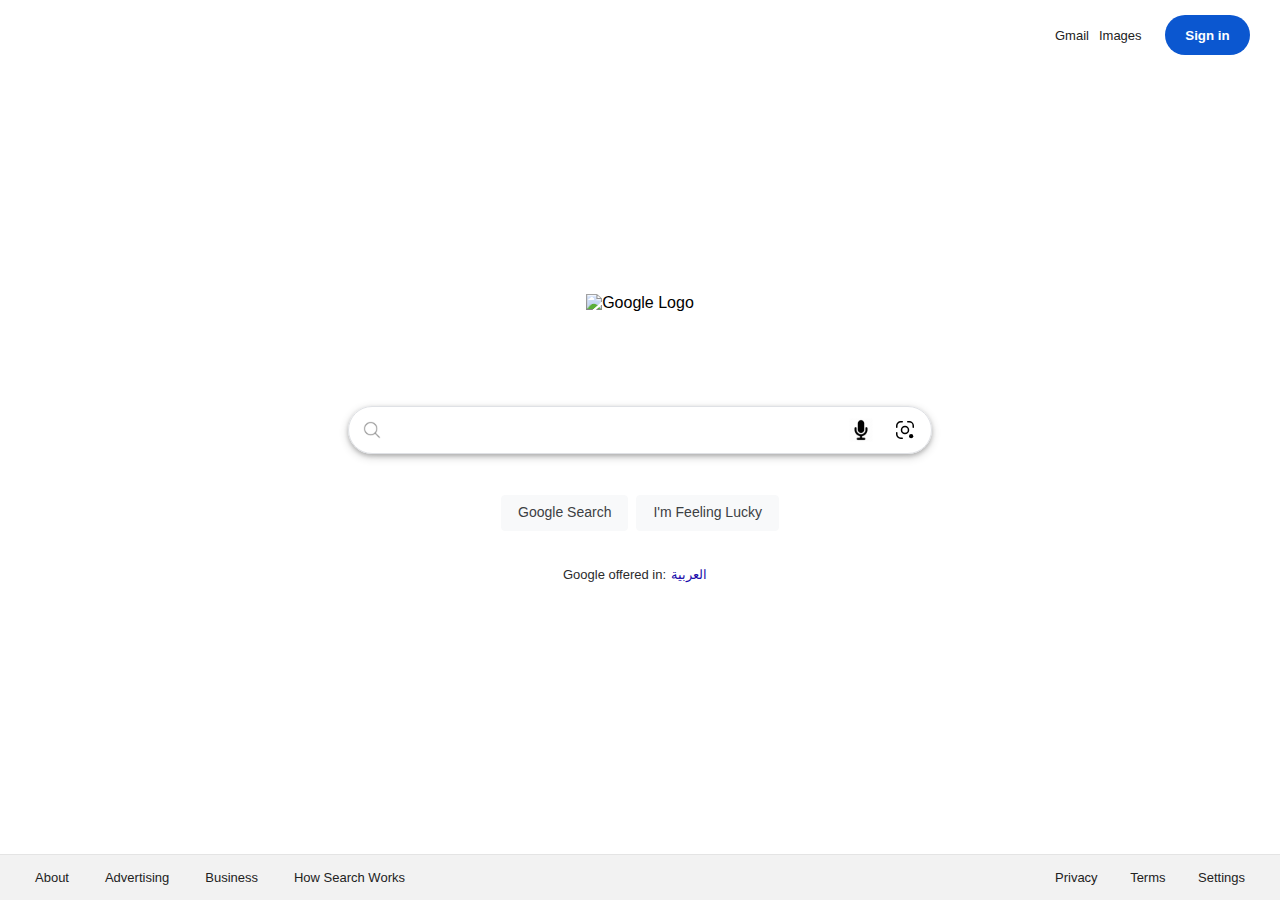
==== Google-clone/google.html @ 33d944af "first" ====
<!DOCTYPE html>
<html lang="en">
<head>
    <meta charset="UTF-8">
    <meta name="viewport" content="width=device-width, initial-scale=1.0">
    <title>Google</title>
    <link rel="stylesheet" href="style.css">
</head>
<body>
    <div class="container">
        <div class="header">
            
            <div class="right">
                <div class="apps">
                <a href="#">Gmail</a>
                <a href="#">Images</a>
                </div>
                <button id="sign-in">Sign in</button>
            </div>

        </div>
        <div class="content">
            <div class="logo">
                <img src="google.png" alt="Google Logo">
                
            </div>
            <div class="search">
                <div class="search-icon">
                    <img class="search-icon-img" src="search-icon (1).png" alt="Search Icon">
                </div>
                <input class="search-input" type="text" >
                <div class="voice-lens">
                <div class="voice-icon">
                    <img class="voice-icon-img" src="voice-icon.jpg" alt="Search Icon">
                </div>
                <div class="lens-icon">
                    <img class="lens-icon-img" src="google-lens.svg" alt="Search Icon">
                </div>
                </div>
            </div>
             <!-- done  -->
            <div class="buttons">
                <button class="google-search">Google Search</button>
                <button class="feeling-lucky">I'm Feeling Lucky</button>
            </div>
            <div class="language">
                Google offered in: <a href="#">العربية</a> 
            </div>
            <!-- done -->
<div class="footer">
    <div class="left">
        <a href="#">About</a>
        <a href="#">Advertising</a>
        <a href="#">Business</a>
        <a href="#">How Search Works</a>
    </div>
    <div class="right">
        <a href="#">Privacy</a>
        <a href="#">Terms</a>
        <a href="#">Settings</a>
    </div>
   
</div>
    </div>
</body>
</html>
---- Google-clone/style.css ----
body{
    margin: 0;
    padding:0;
    font-family: Arial, Helvetica, sans-serif;
    background-color: white;
    height: 100vh;
    display: flex;
}
.container{
    width: 100%;
    display:flex;
    flex-wrap: wrap;
   
}
.header{
    margin-top: 10px;
    display: flex;
    justify-content:right;
    align-items: center;
    height: 50px;
    background-color: #fff;
    width: 100%;
    padding-right:25px; 
    position: fixed;
    top: 0;
   
    
   
    
}

.apps{
margin-right: 15px;
display: flex;
}

.right{
    margin-top: 20px;
    display: flex;
    justify-content: space-between;
    align-items: center;
    width: 200px;
    
}

a{
    text-decoration: none;
    color: #222;
    margin: 5px;
    font-size: 13px;

}

a:hover{
    text-decoration: underline;
}
#sign-in{
    background-color: rgba(11, 87, 208, 1);
    justify-content: center;
    color: #fff;
    border-radius: 50px;
    font-weight: bold;
    border: none;
    width: 85px;
    height: 40px;
}

#sign-in:hover{
    cursor: pointer;
    background-color: rgba(11, 87, 208, 0.8);
    box-shadow: 0 2px 4px 0 rgba(0,0,0,0.2), 0 3px 10px 0 rgba(0,0,0,0.19);
} 
.content{
    display: flex;
    flex-direction: column;
    align-items: center;
    flex: 1;
   
    justify-content: center;
    
}
.logo{
    display: flex;
    justify-content: center;
    margin-bottom: 20px;
    width:272px;
    height: 92px;
    
}
.search{
    display: flex;
    border: 1px solid #dfe1e5;
    width:582px;
    height: 46px;
    border-radius: 24px;
    justify-content: start;
    align-items: center;
    margin-bottom: 30px;
    box-shadow: 0 2px 4px 0 rgba(0,0,0,0.2), 0 3px 10px 0 rgba(0,0,0,0.19);

}
.search-icon{
    width: 46px;
    height: 47px;
    justify-content: center;
    align-items: center;
    display: flex;
    
}

.search-icon-img{   
    width: 24px;
    height: 24px;
    justify-content: center;
    align-items: center;
    display: flex;
    
}

.search-input{
    border: none;
    width:443px;
    height: 44px;
    padding-right: 20px;
    font-size: 16px;
    color: #222;
    justify-content: center;
    align-items: center;
    display: flex;
    font-family: arial,sans-serif;
    justify-content: center;
    align-items: center;
    display: flex;
    outline: none;
}

.voice-lens{
    width: 46px;
    height: 47px;
    margin-right: 10px;
    justify-content: center;
    align-items: center;
    display: flex;
    
}
.voice-icon{        
    width: 46px;
    height: 47px;
    margin-right: 10px;
    justify-content: center;
    align-items: center;
    display: flex;
    
}
.voice-icon-img{
    width: 24px;
    height: 24px;
    margin-right: 10px;
    justify-content: center;
    align-items: center;
    display: flex;
    
}
.lens-icon{
    width: 46px;
    height: 47px;
    
    justify-content: center;
    align-items: center;
    display: flex;
    
}
.lens-icon-img{
    width: 24px;
    height: 24px;
    justify-content: center;
    align-items: center;
    display: flex;
}

.buttons{   
    display: flex;
    justify-content: center;
    align-items: center;
    margin-bottom: 20px;
}
.google-search{ 
    background-color: #f8f9fa;
    border: 1px solid #f8f9fa;
    border-radius: 4px;
    color: #3c4043;
    font-family: Arial, sans-serif;
    font-size: 14px;
    margin: 11px 4px;
    padding: 0 16px;
    line-height: 27px;
    height: 36px;
    min-width: 54px;
    text-align: center;
    cursor: pointer;
    user-select: none;
}
.google-search:hover{
    border: 1px solid #c6c6c6;
}  

.feeling-lucky{
    background-color: #f8f9fa;
    border: 1px solid #f8f9fa;
    border-radius: 4px;
    color: #3c4043;
    font-family: Arial, sans-serif;
    font-size: 14px;
    margin: 11px 4px;
    padding: 0 16px;
    line-height: 27px;
    height: 36px;
    min-width: 54px;
    text-align: center;
    cursor: pointer;
    user-select: none;
} 

.feeling-lucky:hover{   
    border: 1px solid #c6c6c6;
}
.language{
    display: flex;
    justify-content: center;
    align-items: center;
    margin-bottom: 20px;
    font-size: 13px;
    color: #2a2b2c;
    
}
.language a{
    text-decoration: none;
    color: RGB(26, 13, 171);
    margin-right: 10px;
}
.language a:hover{
    text-decoration: underline;
}
    
.footer{
    display: flex;
    justify-content: space-between;
    align-items: center;
    position: fixed;
    bottom: 0;
    width: 100%;
    height: 45px;
    background-color: #f2f2f2;
    border-top: 1px solid #e4e4e4;
    font-size: 14px;
    color: #5f6368;
    
   
    
}
.right{
    display: flex;
    justify-content: space-between;
    align-items: center;
    margin-right: 30px;
    padding-bottom : 20px;
    height: 44px;
    
}
.left{
    display: flex;
    justify-content: space-between;
    align-items: center;
    margin-left: 30px;
    width:380px;
    height: 44px;
}
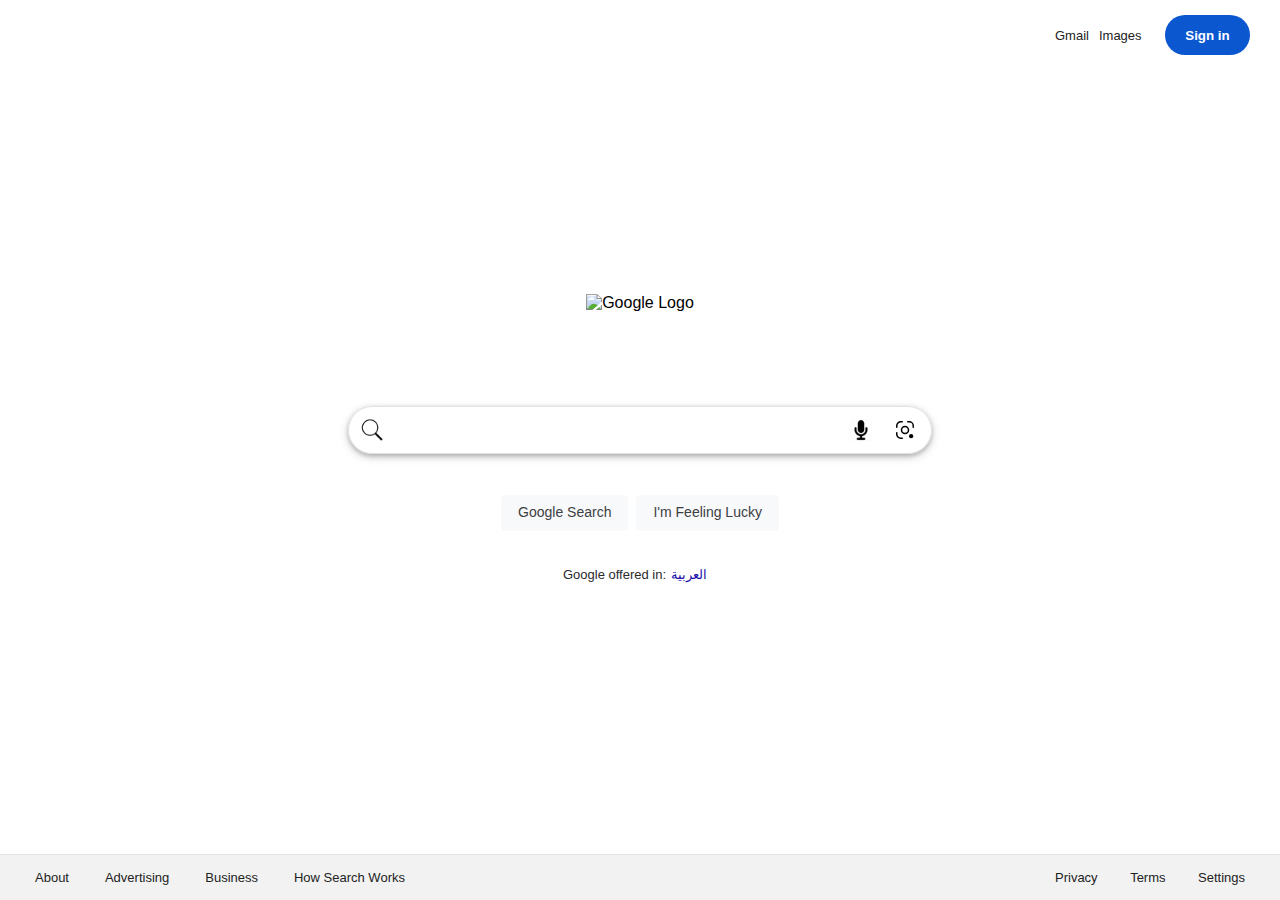
==== commit 1c58dcac: "Update google.html" ====
--- a/Google-clone/google.html
+++ b/Google-clone/google.html
@@ -26,7 +26,7 @@
             </div>
             <div class="search">
                 <div class="search-icon">
-                    <img class="search-icon-img" src="search-icon (1).png" alt="Search Icon">
+                    <img class="search-icon-img" src="search-icon.png" alt="Search Icon">
                 </div>
                 <input class="search-input" type="text" >
                 <div class="voice-lens">
@@ -63,4 +63,4 @@
 </div>
     </div>
 </body>
-</html>+</html>
